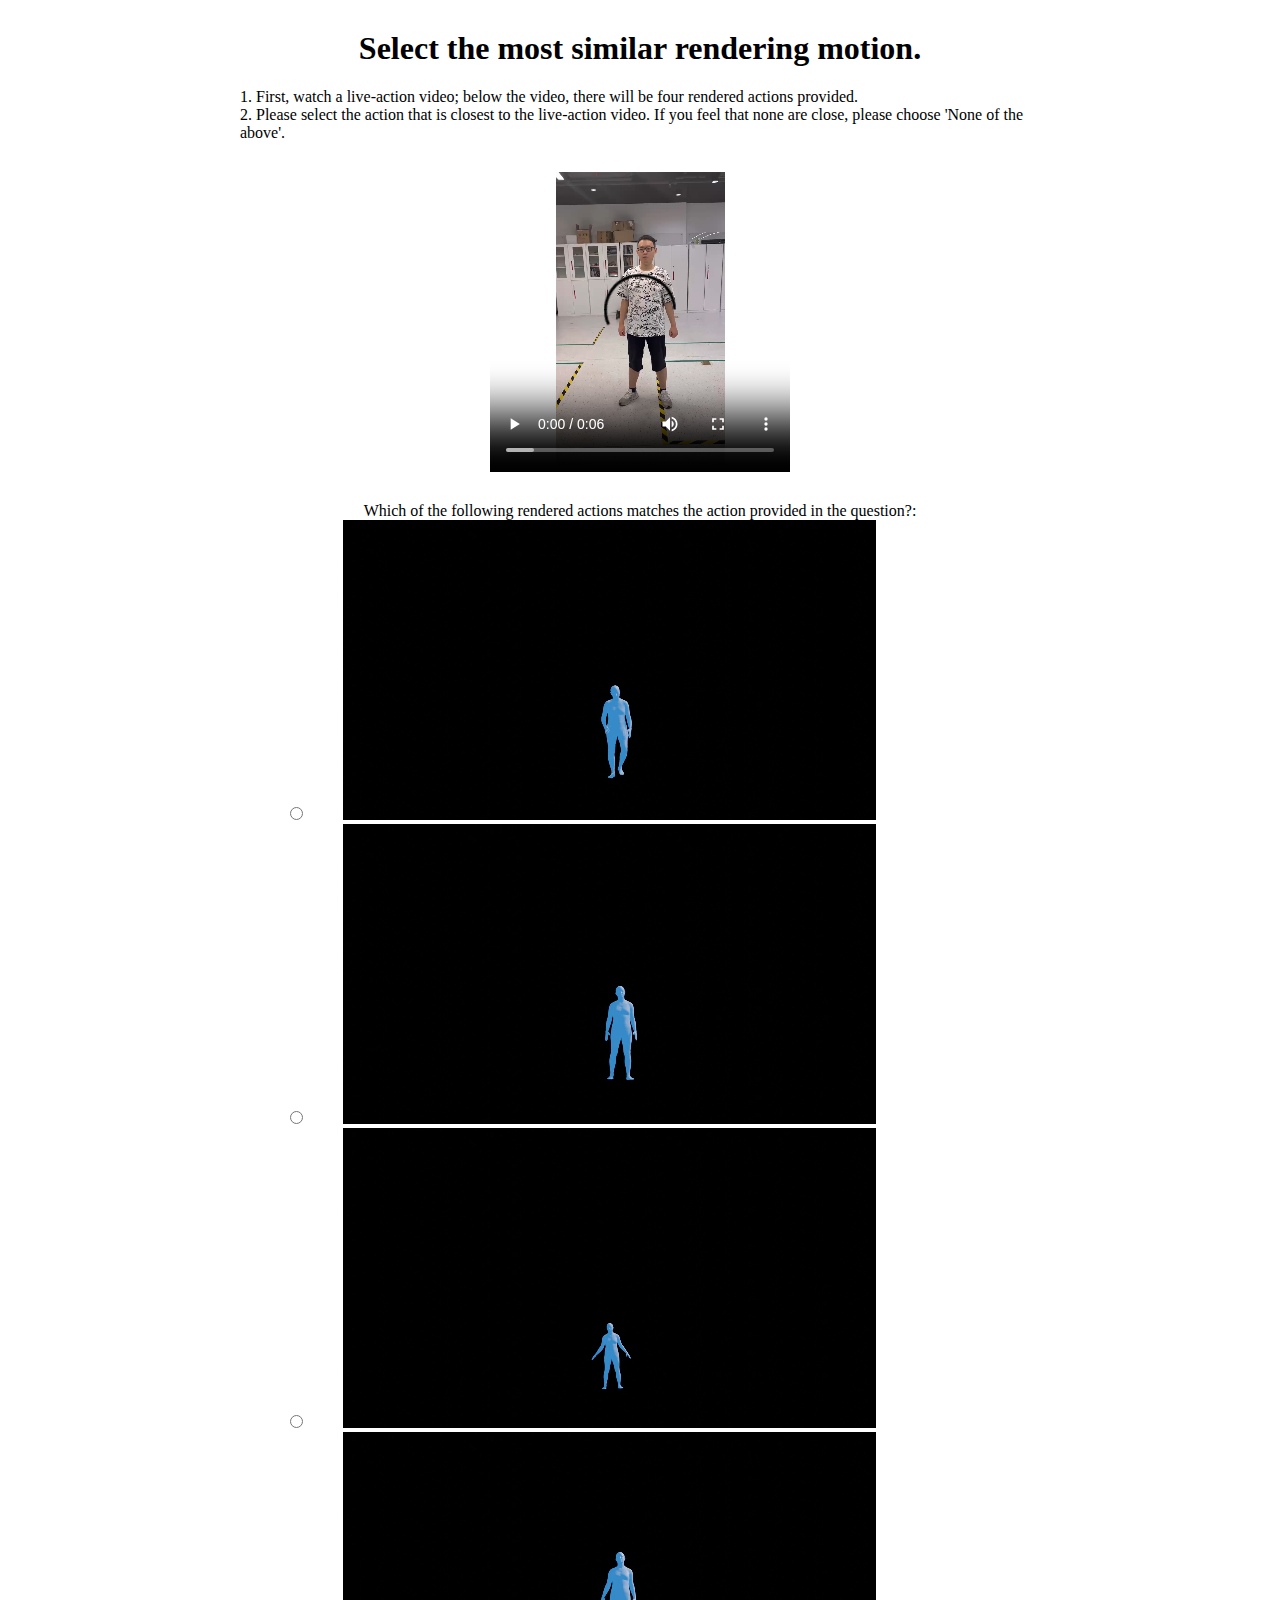
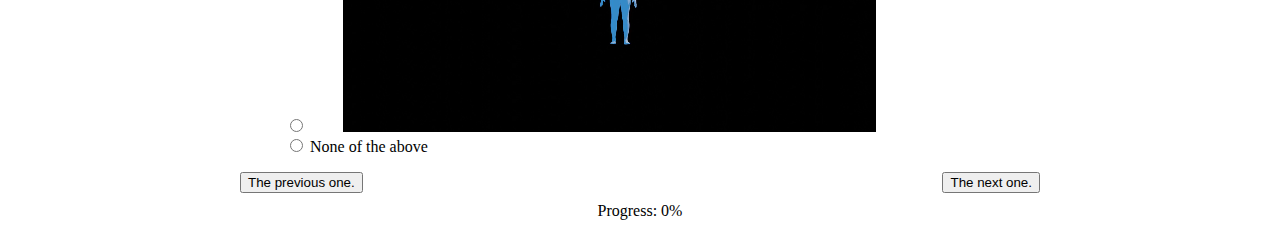
==== index.html @ efb0c5db "fisrt commit" ====
<html>
	<head>
		<meta charset="utf-8">
		<title>Select the most similar rendering motion.</title>
		<link rel = "stylesheet" type = "text/css" href = "style.css" />
        <script type="text/javascript" src="./function.js" ></script>
	</head>
 
	<body>
		<div id='title'>
        	<h1>Select the most similar rendering motion.</h1>
        </div>
        <div id='instru'>
            <label>1. First, watch a live-action video; below the video, there will be four rendered actions provided.</label><br>
            <label>2. Please select the action that is closest to the live-action video. If you feel that none are close, please choose 'None of the above'.</label>
        </div>
        <div id='content'>
        	<div id='videos' style="display: flex; justify-content: center; align-items: center;">
        		<video id='video' type="video/mp4" controls></video>
        	</div>
            <div id='rate'>
                <label id="rate_name">Which of the following rendered actions matches the action provided in the question?:</label>
                <br/>
                <form id='quality_form' style="display: flex; justify-content: flex-start; align-items: flex-end; flex-wrap: wrap;">
                    	<div>
                        <input type="radio" class="rate_radio" name="select" id="select_0" onclick='sel_result("1")' />
                        <video class="select_video" id='select_video_0' type="video/mkv" autoplay loop muted></video>
                    	</div>
                    	<div>
                        <input type="radio" class="rate_radio" name="select" id="select_1" onclick='sel_result("2")' />
                        <video class="select_video" id='select_video_1' type="video/mkv" autoplay loop muted></video>
                    	</div>
                    	<div>
                        <input type="radio" class="rate_radio" name="select" id="select_2" onclick='sel_result("3")' />
                        <video class="select_video" id='select_video_2' type="video/mkv" autoplay loop muted></video>
                    	</div>
                    	<div>
                        <input type="radio" class="rate_radio" name="select" id="select_3" onclick='sel_result("4")' />
                        <video class="select_video" id='select_video_3' type="video/mkv" autoplay loop muted></video>
                        </div>
                        <div>
			            <input type="radio" class="rate_radio" name="select" id="select_4" onclick='sel_result("5")' />
                        <label class="select_label">None of the above</label>
                    	</div>
                </form>
            </div>
            <div id='btns'>
                <button id='start_btn' onclick='previous()'>The previous one.</button>
                <button id='next_btn' onclick='next()'>The next one.</button>
            </div>
            <div id='info'>
                <div id='progress'>Progress: 0%</div>
            </div>
        </div>
	</body>
</html>
---- style.css ----
#title{
	text-align: center;
	margin-top: 30px;
}

#instru{
	margin: 0 auto;
	width: 800px;
	text-align: left;
}

#file_name, #result_qual, #result_sync, #result_natu{
	visibility: hidden;
}

#content{
	float: top;
	width: 800px;
	margin: 0 auto;
}

#videos{
	float: top;
}

#videos, #rate, #info{
	text-align: center;
	overflow: auto;
	margin-top: 30px;
}

#video{
	width: 300px;
	height:300px;
}

.select_video{
	width: 600px;
	height:300px;
	flex-grow: 1;
}

.select_label{
	width: 600px;
	height:300px;
	flex-grow: 1;
}

#start_btn, #fname_list{
	float: left;
}

#rate_name{
  display: inline-block;
}

#rate{
	float: top;
}

.rate_radio{
	margin-left: 50px;
	flex-grow: 0.2;
}

#submit{
	float: top;
}

#next_btn, #dataset{
	float: right;
}
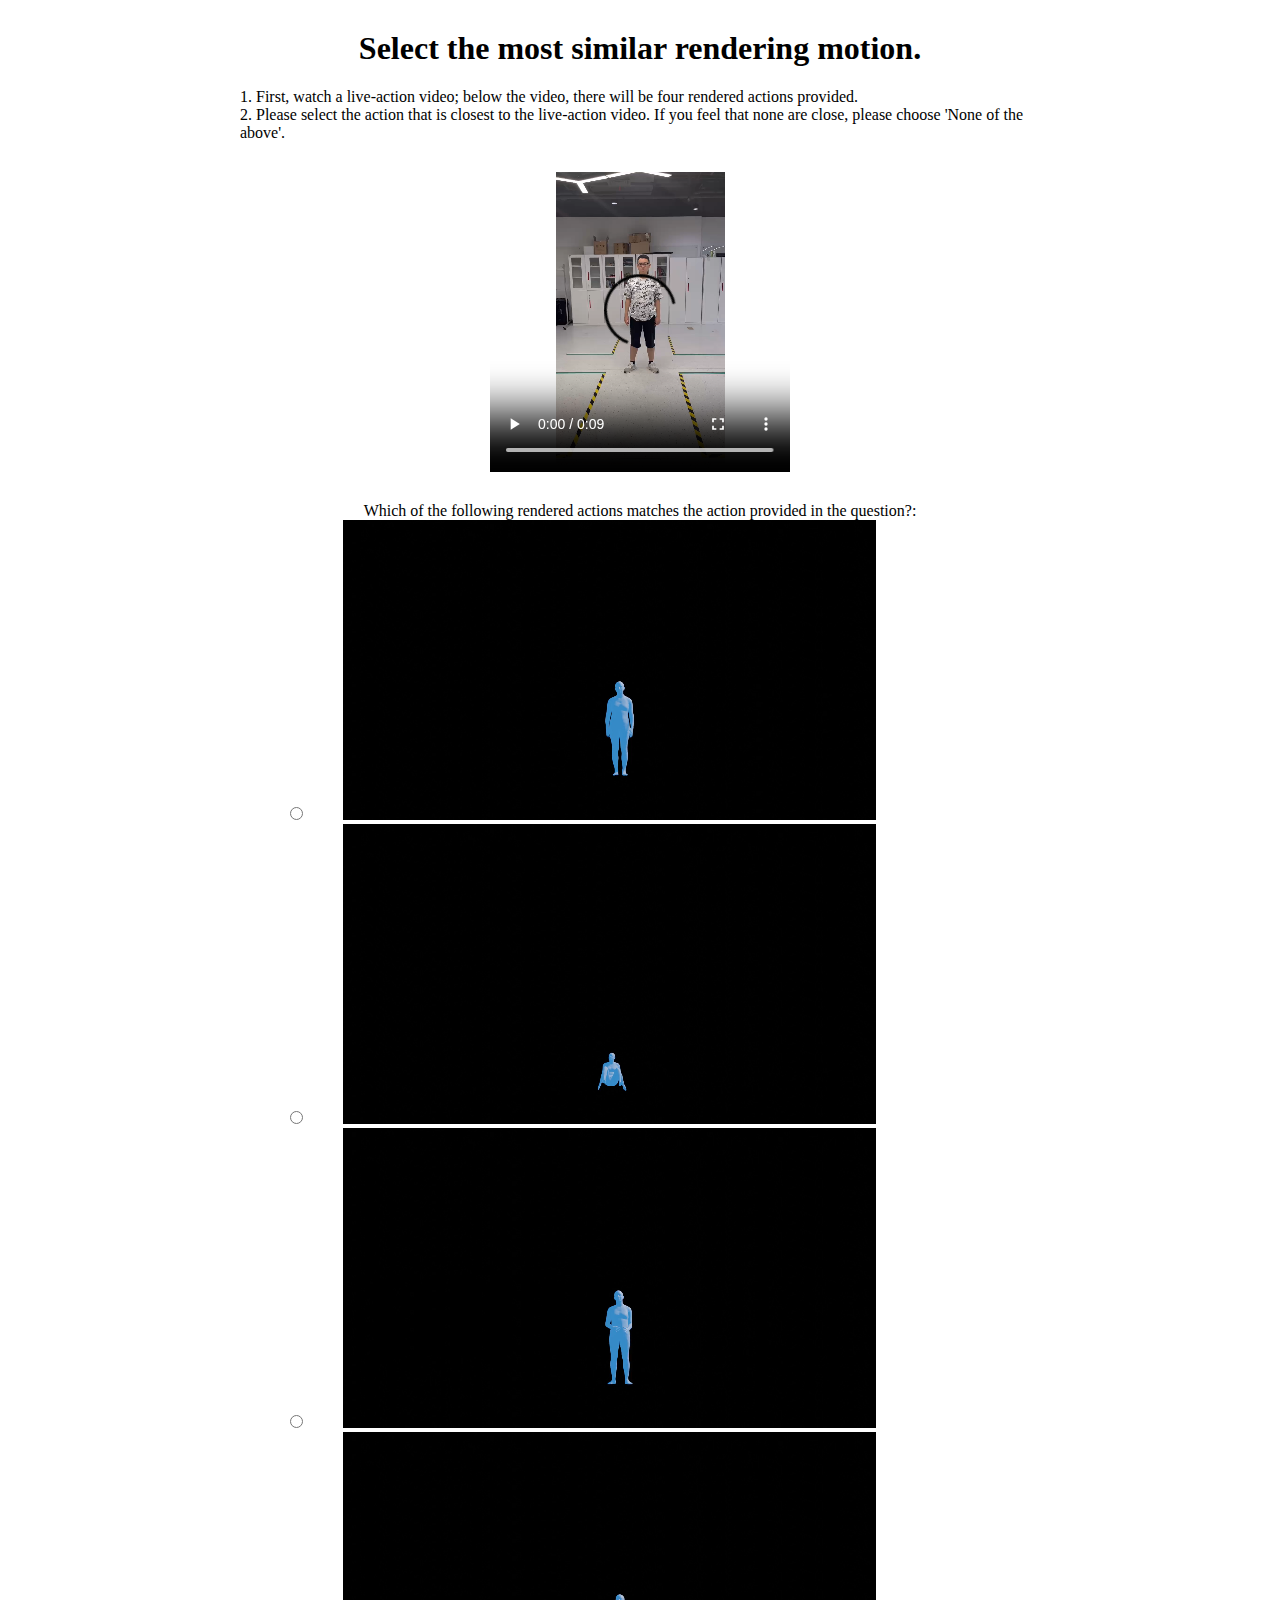
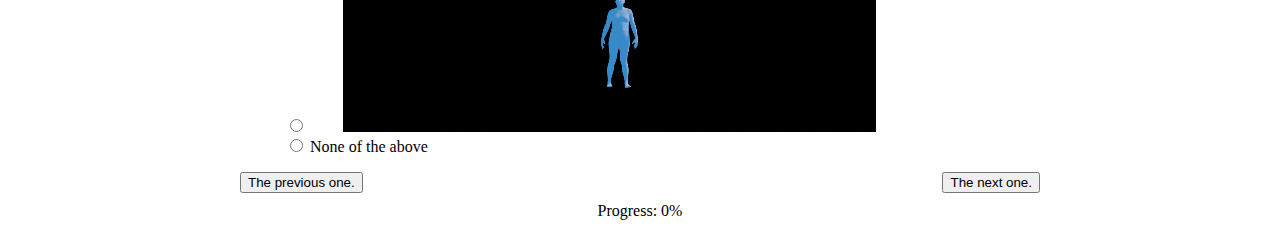
==== commit 329a2c29: "fix: mute the video" ====
--- a/index.html
+++ b/index.html
@@ -16,7 +16,7 @@
         </div>
         <div id='content'>
         	<div id='videos' style="display: flex; justify-content: center; align-items: center;">
-        		<video id='video' type="video/mp4" controls></video>
+        		<video id='video' type="video/mp4" muted controls></video>
         	</div>
             <div id='rate'>
                 <label id="rate_name">Which of the following rendered actions matches the action provided in the question?:</label>
--- a/style.css
+++ b/style.css
@@ -32,6 +32,14 @@
 #video{
 	width: 300px;
 	height:300px;
+}
+
+#video::-webkit-media-controls-volume-slider {
+display:none;
+}
+
+#video::-webkit-media-controls-mute-button {
+display:none;
 }
 
 .select_video{
